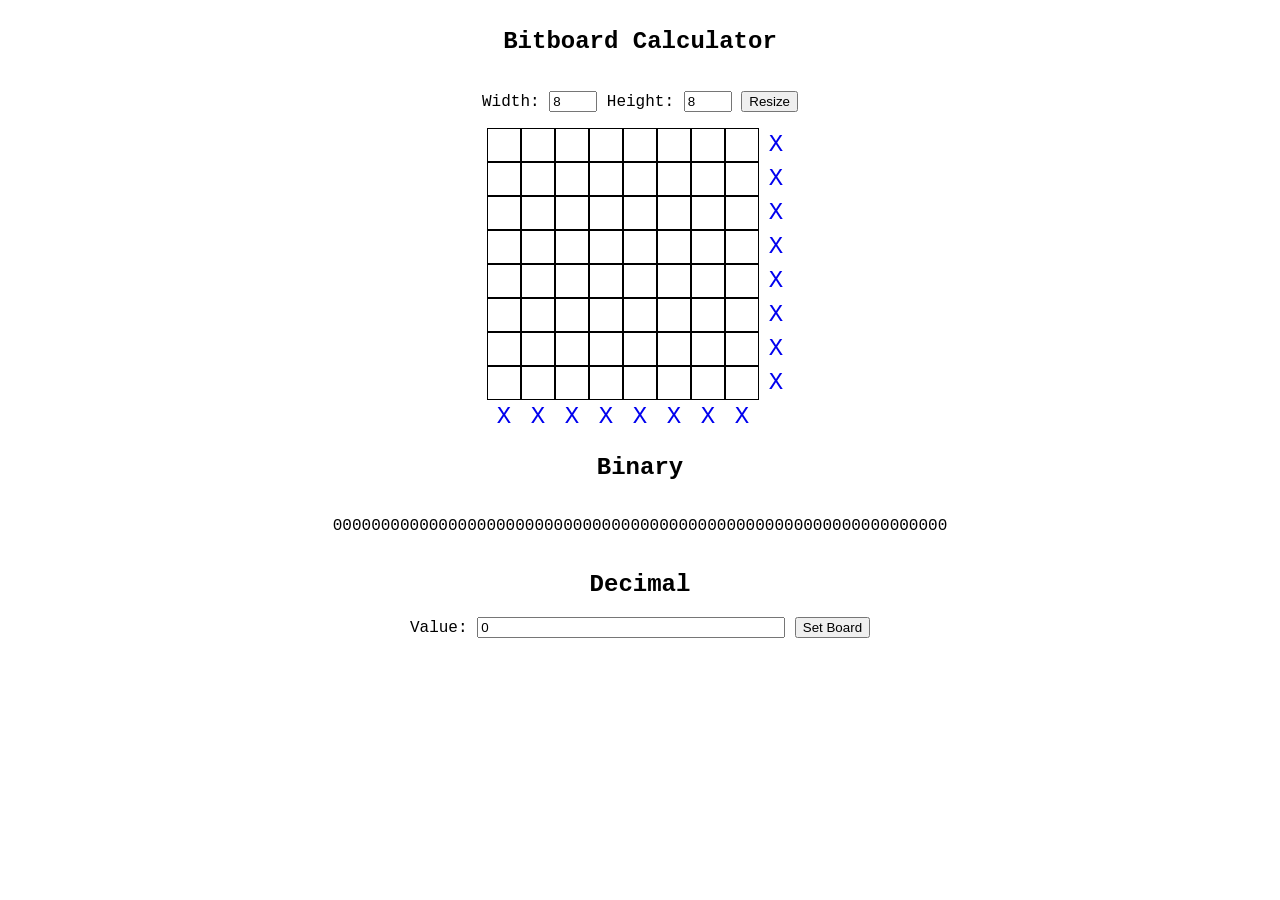
==== public/index.html @ dedb6b63 "add ability to set board from decimal input" ====
<!DOCTYPE html>
<html>
  <head>
    <meta charset="UTF-8" />
    <meta name="viewport" content="width=device-width" />
    <title>Bitboard Calculator</title>

    <style type="text/css" media="screen">
      body {
        font-family: "Courier New", Courier, monospace;
        display: flex;
        align-items: center;
        justify-content: center;
      }

      .main {
        width: 960px;
        display: flex;
        align-items: center;
        justify-content: center;
        flex-direction: column;
      }

      h1 {
        text-align: center;
      }

      .board_dimensions {
        padding: 1em 0;
      }

      .board {
        display: flex;
        flex-direction: column;
      }

      .row {
        display: flex;
      }

      .cell {
        width: 32px;
        height: 32px;
        border: solid 1px #000000;
      }

      .cell:hover {
        cursor: pointer;
      }

      .column_action, .row_action {
        width: 32px;
        height: 32px;
        border: solid 1px transparent;
        display: flex;
        justify-content: center;
        align-items: center;
      }

      .remove_column, .remove_row {
        font-size: 24px;
        text-decoration: none;
      }

      .remove_column:hover, .remove_row:hover {
        text-decoration: underline;
      }

      .cell[data-value="0"] {
        background-color: #ffffff;
      }

      .cell[data-value="0"]:hover {
        background-color: #d0d0d0;
      }

      .cell[data-value="1"] {
        background-color: #000000;
      }

      .cell[data-value="1"]:hover {
        background-color: #808080;
      }

      .decimal_value {
        width: 300px;
      }
    </style>

    <script charset="utf-8">
      const refreshOutput = function() {
        const cells = document.querySelectorAll('.cell');
        let values = Array.from(cells).map(function(cell) {
          return cell.dataset.value;
        });

        let numberOfCells = cells.length;

        let outputBinaryElement = document.getElementById('output_binary');
        let binaryString = values.join('');
        let paddedBinaryString = binaryString.padStart(numberOfCells,'0');
        outputBinaryElement.innerHTML = paddedBinaryString;

        let decimalOutput = BigInt(`0b${binaryString}`);
        let decimalValueElement = document.getElementById('decimal_value');
        decimalValueElement.value = decimalOutput;
      };

      const setupCellListeners = function() {
        let cells = document.querySelectorAll('.cell');
        cells.forEach(function(cell) {
          cell.addEventListener('click', function(event) {
            let value = cell.dataset.value;
            if (value === '0') {
              cell.dataset.value = '1';
            } else {
              cell.dataset.value = '0';
            }
            refreshOutput();
          });
        });
      };

      const setupActionListeners = function() {
        let removeRowButtons = document.querySelectorAll('.remove_row');
        removeRowButtons.forEach(function(removeRowButton) {
          removeRowButton.addEventListener('click', function(event) {
            let form = document.getElementById('board_dimensions');
            let boardDimensions = getBoardDimensions(form);
            let newBoardDimensions = {
              board_width: boardDimensions.board_width,
              board_height: boardDimensions.board_height - 1
            };
            updateBoardDimensions(newBoardDimensions);
            updateBoardDimensionsForm(newBoardDimensions);
            refreshOutput();
          });
        });

        let removeColumnButtons = document.querySelectorAll('.remove_column');
        removeColumnButtons.forEach(function(removeColumnButton) {
          removeColumnButton.addEventListener('click', function(event) {
            let form = document.getElementById('board_dimensions');
            let boardDimensions = getBoardDimensions(form);
            let newBoardDimensions = {
              board_width: boardDimensions.board_width - 1,
              board_height: boardDimensions.board_height
            };
            updateBoardDimensions(newBoardDimensions);
            updateBoardDimensionsForm(newBoardDimensions);
            refreshOutput();
          });
        });
      };

      const updateBoardDimensionsForm = function(boardDimensions) {
        let boardWidthInput = document.getElementById('board_width');
        boardWidthInput.value = boardDimensions.board_width;
        let boardHeightInput = document.getElementById('board_height');
        boardHeightInput.value = boardDimensions.board_height;
      };

      const updateBoardDimensions = function(boardDimensions) {
        let board = document.getElementById('board');
        board.replaceChildren();

        let rowTemplate = document.querySelector('#row');
        for (let y = 0; y < boardDimensions.board_height; y++) {
          let cloneRow = document.importNode(rowTemplate.content, true);
          let row = cloneRow.querySelector('.row');
          row.id = `row_${y}`;

          let cellTemplate = document.querySelector('#cell');
          for (let x = 0; x < boardDimensions.board_width; x++) {
            let cloneCell = document.importNode(cellTemplate.content, true);
            let cell = cloneCell.querySelector('.cell');
            cell.id = `cell_${y}_${x}`;
            row.appendChild(cloneCell);
          }

          let rowActionTemplate = document.querySelector('#row_action');
          let cloneRowAction = document.importNode(rowActionTemplate.content, true);
          let rowAction = cloneRowAction.querySelector('.row_action');
          rowAction.id = `row_action_${y}`;
          let removeRow = rowAction.querySelector('.remove_row');
          removeRow.id = `remove_row_${y}`;
          removeRow.dataset.value = y;

          row.appendChild(cloneRowAction);

          board.appendChild(cloneRow);
        }

        let actionRowTemplate = document.querySelector('#row');
        let cloneActionRow = document.importNode(actionRowTemplate.content, true);
        let actionRow = cloneActionRow.querySelector('.row');
        actionRow.id = `action_row`;

        let columnActionTemplate = document.querySelector('#column_action');
        for (let x = 0; x < boardDimensions.board_width; x++) {
          let cloneColumnAction = document.importNode(columnActionTemplate.content, true);
          let columnAction = cloneColumnAction.querySelector('.column_action');
          columnAction.id = `column_action_${x}`;
          let removeColumn = columnAction.querySelector('.remove_column');
          removeColumn.id = `remove_column_${x}`;
          removeColumn.dataset.value = x;
          actionRow.appendChild(cloneColumnAction);
        }

        board.appendChild(cloneActionRow);

        setupCellListeners();
        setupActionListeners();
      };

      const getBoardDimensions = function(form) {
        return Object.fromEntries(new FormData(form));
      };

      document.addEventListener('DOMContentLoaded', function(event) {
        // Dimensions Form
        let dimensionsForm = document.getElementById('board_dimensions');

        dimensionsForm.addEventListener('submit', function(event) {
          event.preventDefault();
          let boardDimensions = getBoardDimensions(dimensionsForm);
          updateBoardDimensions(boardDimensions);
          refreshOutput();
        });

        let boardWidthInput = document.getElementById('board_width');
        boardWidthInput.addEventListener('change', function(event) {
          let boardWidth = parseInt(event.target.value);
          if (!Number.isNaN(boardWidth) && boardWidth > 0) {
            let boardDimensions = getBoardDimensions(dimensionsForm);
            updateBoardDimensions(boardDimensions);
            refreshOutput();
          }
        });

        let boardHeightInput = document.getElementById('board_height');
        boardHeightInput.addEventListener('change', function(event) {
          let boardHeight = parseInt(event.target.value);
          if (!Number.isNaN(boardHeight) && boardHeight > 0) {
            let boardDimensions = getBoardDimensions(dimensionsForm);
            updateBoardDimensions(boardDimensions);
            refreshOutput();
          }
        });

        // Decimal Form
        let decimalForm = document.getElementById('decimal');

        decimalForm.addEventListener('submit', function(event) {
          event.preventDefault();
          let formData = Object.fromEntries(new FormData(decimalForm));
          let value = parseInt(formData.decimal_value);
          if (!Number.isNaN(value)) {
            let cells = document.querySelectorAll('.cell');
            let numberOfCells = cells.length;
            let binaryString = value.toString(2);
            let paddedBinaryString = binaryString.padStart(numberOfCells,'0');
            cells.forEach(function(cell, index) {
              let c = paddedBinaryString.charAt(index);
              cell.dataset.value = c;
            });

            let outputBinaryElement = document.getElementById('output_binary');
            outputBinaryElement.innerHTML = paddedBinaryString;
          }
        });

        // Cell Listeners
        setupCellListeners();
        // Action Button Listeners
        setupActionListeners();
      });
    </script>
  </head>
  <body>
    <article class="main">
      <h1>Bitboard Calculator</h1>
      <form id="board_dimensions" class="board_dimensions">
        <label for="board_width">Width:</label>
        <input type="number" value="8" min="1" max="20" name="board_width" id="board_width" class="board_dimension" />
        <label for="board_height">Height:</label>
        <input type="number" value="8" min="1" max="20" name="board_height" id="board_height" class="board_dimension" />
        <input type="submit" value="Resize" name="board_dimension_submit" id="board_dimension_submit" class="board_dimension_submit" />
      </form>

      <template id="cell">
        <div class="cell" data-value="0"></div>
      </template>

      <template id="row_action">
        <div class="row_action">
          <a href="#" class="remove_row">X</a>
        </div>
      </template>

      <template id="row">
        <div class="row">
        </div>
      </template>

      <template id="column_action">
        <div class="column_action">
          <a href="#" class="remove_column">X</a>
        </div>
      </template>

      <div id="board" class="board">
        <div id="row_0" class="row">
          <div id="cell_0_0" class="cell" data-value="0"></div>
          <div id="cell_0_1" class="cell" data-value="0"></div>
          <div id="cell_0_2" class="cell" data-value="0"></div>
          <div id="cell_0_3" class="cell" data-value="0"></div>
          <div id="cell_0_4" class="cell" data-value="0"></div>
          <div id="cell_0_5" class="cell" data-value="0"></div>
          <div id="cell_0_6" class="cell" data-value="0"></div>
          <div id="cell_0_7" class="cell" data-value="0"></div>
          <div id="row_action_0" class="row_action">
            <a href="#" id="remove_row_0" class="remove_row" data-value="0">X</a>
          </div>
        </div>
        <div id="row_1" class="row">
          <div id="cell_1_0" class="cell" data-value="0"></div>
          <div id="cell_1_1" class="cell" data-value="0"></div>
          <div id="cell_1_2" class="cell" data-value="0"></div>
          <div id="cell_1_3" class="cell" data-value="0"></div>
          <div id="cell_1_4" class="cell" data-value="0"></div>
          <div id="cell_1_5" class="cell" data-value="0"></div>
          <div id="cell_1_6" class="cell" data-value="0"></div>
          <div id="cell_1_7" class="cell" data-value="0"></div>
          <div id="row_action_1_x" class="row_action">
            <a href="#" id="remove_row_1" class="remove_row" data-value="1">X</a>
          </div>
        </div>
        <div id="row_2" class="row">
          <div id="cell_2_0" class="cell" data-value="0"></div>
          <div id="cell_2_1" class="cell" data-value="0"></div>
          <div id="cell_2_2" class="cell" data-value="0"></div>
          <div id="cell_2_3" class="cell" data-value="0"></div>
          <div id="cell_2_4" class="cell" data-value="0"></div>
          <div id="cell_2_5" class="cell" data-value="0"></div>
          <div id="cell_2_6" class="cell" data-value="0"></div>
          <div id="cell_2_7" class="cell" data-value="0"></div>
          <div id="row_action_2_x" class="row_action">
            <a href="#" id="remove_row_2" class="remove_row" data-value="2">X</a>
          </div>
        </div>
        <div id="row_3" class="row">
          <div id="cell_3_0" class="cell" data-value="0"></div>
          <div id="cell_3_1" class="cell" data-value="0"></div>
          <div id="cell_3_2" class="cell" data-value="0"></div>
          <div id="cell_3_3" class="cell" data-value="0"></div>
          <div id="cell_3_4" class="cell" data-value="0"></div>
          <div id="cell_3_5" class="cell" data-value="0"></div>
          <div id="cell_3_6" class="cell" data-value="0"></div>
          <div id="cell_3_7" class="cell" data-value="0"></div>
          <div id="row_action_3_x" class="row_action">
            <a href="#" id="remove_row_3" class="remove_row" data-value="3">X</a>
          </div>
        </div>
        <div id="row_4" class="row">
          <div id="cell_4_0" class="cell" data-value="0"></div>
          <div id="cell_4_1" class="cell" data-value="0"></div>
          <div id="cell_4_2" class="cell" data-value="0"></div>
          <div id="cell_4_3" class="cell" data-value="0"></div>
          <div id="cell_4_4" class="cell" data-value="0"></div>
          <div id="cell_4_5" class="cell" data-value="0"></div>
          <div id="cell_4_6" class="cell" data-value="0"></div>
          <div id="cell_4_7" class="cell" data-value="0"></div>
          <div id="row_action_4_x" class="row_action">
            <a href="#" id="remove_row_4" class="remove_row" data-value="4">X</a>
          </div>
        </div>
        <div id="row_5" class="row">
          <div id="cell_5_0" class="cell" data-value="0"></div>
          <div id="cell_5_1" class="cell" data-value="0"></div>
          <div id="cell_5_2" class="cell" data-value="0"></div>
          <div id="cell_5_3" class="cell" data-value="0"></div>
          <div id="cell_5_4" class="cell" data-value="0"></div>
          <div id="cell_5_5" class="cell" data-value="0"></div>
          <div id="cell_5_6" class="cell" data-value="0"></div>
          <div id="cell_5_7" class="cell" data-value="0"></div>
          <div id="row_action_5_x" class="row_action">
            <a href="#" id="remove_row_5" class="remove_row" data-value="5">X</a>
          </div>
        </div>
        <div id="row_6" class="row">
          <div id="cell_6_0" class="cell" data-value="0"></div>
          <div id="cell_6_1" class="cell" data-value="0"></div>
          <div id="cell_6_2" class="cell" data-value="0"></div>
          <div id="cell_6_3" class="cell" data-value="0"></div>
          <div id="cell_6_4" class="cell" data-value="0"></div>
          <div id="cell_6_5" class="cell" data-value="0"></div>
          <div id="cell_6_6" class="cell" data-value="0"></div>
          <div id="cell_6_7" class="cell" data-value="0"></div>
          <div id="row_action_6_x" class="row_action">
            <a href="#" id="remove_row_6" class="remove_row" data-value="6">X</a>
          </div>
        </div>
        <div id="row_7" class="row">
          <div id="cell_7_0" class="cell" data-value="0"></div>
          <div id="cell_7_1" class="cell" data-value="0"></div>
          <div id="cell_7_2" class="cell" data-value="0"></div>
          <div id="cell_7_3" class="cell" data-value="0"></div>
          <div id="cell_7_4" class="cell" data-value="0"></div>
          <div id="cell_7_5" class="cell" data-value="0"></div>
          <div id="cell_7_6" class="cell" data-value="0"></div>
          <div id="cell_7_7" class="cell" data-value="0"></div>
          <div id="row_action_7_x" class="row_action">
            <a href="#" id="remove_row_7" class="remove_row" data-value="7">X</a>
          </div>
        </div>
        <div id="action_row" class="row">
          <div id="column_action_0" class="column_action">
            <a href="#" id="remove_column_0" class="remove_column" data-value="0">X</a>
          </div>
          <div id="column_action_1" class="column_action">
            <a href="#" id="remove_column_1" class="remove_column" data-value="1">X</a>
          </div>
          <div id="column_action_2" class="column_action">
            <a href="#" id="remove_column_2" class="remove_column" data-value="2">X</a>
          </div>
          <div id="column_action_3" class="column_action">
            <a href="#" id="remove_column_3" class="remove_column" data-value="3">X</a>
          </div>
          <div id="column_action_4" class="column_action">
            <a href="#" id="remove_column_4" class="remove_column" data-value="4">X</a>
          </div>
          <div id="column_action_5" class="column_action">
            <a href="#" id="remove_column_5" class="remove_column" data-value="5">X</a>
          </div>
          <div id="column_action_6" class="column_action">
            <a href="#" id="remove_column_6" class="remove_column" data-value="6">X</a>
          </div>
          <div id="column_action_7" class="column_action">
            <a href="#" id="remove_column_7" class="remove_column" data-value="7">X</a>
          </div>
        </div>
      </div>

      <h2>Binary</h2>
      <p id="output_binary" class="output">0000000000000000000000000000000000000000000000000000000000000000</p>
      <h2>Decimal</h2>
      <form id="decimal" class="decimal">
        <label for="decimal_value">Value:</label>
        <input type="number" value="0" min="0" name="decimal_value" id="decimal_value" class="decimal_value" />
        <input type="submit" value="Set Board" name="decimal_submit" id="decimal_submit" class="decimal_submit" />
    </article>
  </body>
</html>
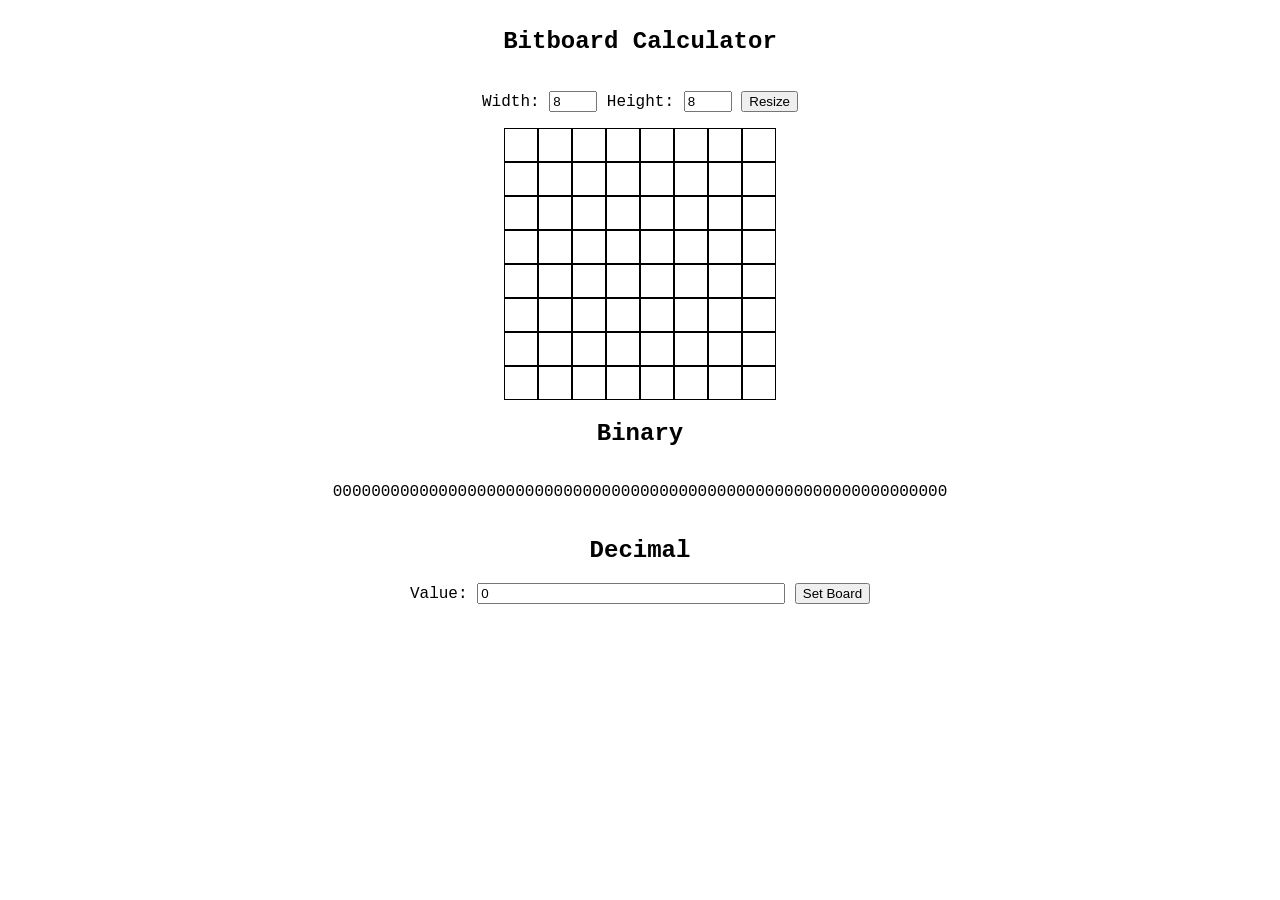
==== commit 4871f0d4: "remove remove action buttons" ====
--- a/public/index.html
+++ b/public/index.html
@@ -4,278 +4,8 @@
     <meta charset="UTF-8" />
     <meta name="viewport" content="width=device-width" />
     <title>Bitboard Calculator</title>
-
-    <style type="text/css" media="screen">
-      body {
-        font-family: "Courier New", Courier, monospace;
-        display: flex;
-        align-items: center;
-        justify-content: center;
-      }
-
-      .main {
-        width: 960px;
-        display: flex;
-        align-items: center;
-        justify-content: center;
-        flex-direction: column;
-      }
-
-      h1 {
-        text-align: center;
-      }
-
-      .board_dimensions {
-        padding: 1em 0;
-      }
-
-      .board {
-        display: flex;
-        flex-direction: column;
-      }
-
-      .row {
-        display: flex;
-      }
-
-      .cell {
-        width: 32px;
-        height: 32px;
-        border: solid 1px #000000;
-      }
-
-      .cell:hover {
-        cursor: pointer;
-      }
-
-      .column_action, .row_action {
-        width: 32px;
-        height: 32px;
-        border: solid 1px transparent;
-        display: flex;
-        justify-content: center;
-        align-items: center;
-      }
-
-      .remove_column, .remove_row {
-        font-size: 24px;
-        text-decoration: none;
-      }
-
-      .remove_column:hover, .remove_row:hover {
-        text-decoration: underline;
-      }
-
-      .cell[data-value="0"] {
-        background-color: #ffffff;
-      }
-
-      .cell[data-value="0"]:hover {
-        background-color: #d0d0d0;
-      }
-
-      .cell[data-value="1"] {
-        background-color: #000000;
-      }
-
-      .cell[data-value="1"]:hover {
-        background-color: #808080;
-      }
-
-      .decimal_value {
-        width: 300px;
-      }
-    </style>
-
-    <script charset="utf-8">
-      const refreshOutput = function() {
-        const cells = document.querySelectorAll('.cell');
-        let values = Array.from(cells).map(function(cell) {
-          return cell.dataset.value;
-        });
-
-        let numberOfCells = cells.length;
-
-        let outputBinaryElement = document.getElementById('output_binary');
-        let binaryString = values.join('');
-        let paddedBinaryString = binaryString.padStart(numberOfCells,'0');
-        outputBinaryElement.innerHTML = paddedBinaryString;
-
-        let decimalOutput = BigInt(`0b${binaryString}`);
-        let decimalValueElement = document.getElementById('decimal_value');
-        decimalValueElement.value = decimalOutput;
-      };
-
-      const setupCellListeners = function() {
-        let cells = document.querySelectorAll('.cell');
-        cells.forEach(function(cell) {
-          cell.addEventListener('click', function(event) {
-            let value = cell.dataset.value;
-            if (value === '0') {
-              cell.dataset.value = '1';
-            } else {
-              cell.dataset.value = '0';
-            }
-            refreshOutput();
-          });
-        });
-      };
-
-      const setupActionListeners = function() {
-        let removeRowButtons = document.querySelectorAll('.remove_row');
-        removeRowButtons.forEach(function(removeRowButton) {
-          removeRowButton.addEventListener('click', function(event) {
-            let form = document.getElementById('board_dimensions');
-            let boardDimensions = getBoardDimensions(form);
-            let newBoardDimensions = {
-              board_width: boardDimensions.board_width,
-              board_height: boardDimensions.board_height - 1
-            };
-            updateBoardDimensions(newBoardDimensions);
-            updateBoardDimensionsForm(newBoardDimensions);
-            refreshOutput();
-          });
-        });
-
-        let removeColumnButtons = document.querySelectorAll('.remove_column');
-        removeColumnButtons.forEach(function(removeColumnButton) {
-          removeColumnButton.addEventListener('click', function(event) {
-            let form = document.getElementById('board_dimensions');
-            let boardDimensions = getBoardDimensions(form);
-            let newBoardDimensions = {
-              board_width: boardDimensions.board_width - 1,
-              board_height: boardDimensions.board_height
-            };
-            updateBoardDimensions(newBoardDimensions);
-            updateBoardDimensionsForm(newBoardDimensions);
-            refreshOutput();
-          });
-        });
-      };
-
-      const updateBoardDimensionsForm = function(boardDimensions) {
-        let boardWidthInput = document.getElementById('board_width');
-        boardWidthInput.value = boardDimensions.board_width;
-        let boardHeightInput = document.getElementById('board_height');
-        boardHeightInput.value = boardDimensions.board_height;
-      };
-
-      const updateBoardDimensions = function(boardDimensions) {
-        let board = document.getElementById('board');
-        board.replaceChildren();
-
-        let rowTemplate = document.querySelector('#row');
-        for (let y = 0; y < boardDimensions.board_height; y++) {
-          let cloneRow = document.importNode(rowTemplate.content, true);
-          let row = cloneRow.querySelector('.row');
-          row.id = `row_${y}`;
-
-          let cellTemplate = document.querySelector('#cell');
-          for (let x = 0; x < boardDimensions.board_width; x++) {
-            let cloneCell = document.importNode(cellTemplate.content, true);
-            let cell = cloneCell.querySelector('.cell');
-            cell.id = `cell_${y}_${x}`;
-            row.appendChild(cloneCell);
-          }
-
-          let rowActionTemplate = document.querySelector('#row_action');
-          let cloneRowAction = document.importNode(rowActionTemplate.content, true);
-          let rowAction = cloneRowAction.querySelector('.row_action');
-          rowAction.id = `row_action_${y}`;
-          let removeRow = rowAction.querySelector('.remove_row');
-          removeRow.id = `remove_row_${y}`;
-          removeRow.dataset.value = y;
-
-          row.appendChild(cloneRowAction);
-
-          board.appendChild(cloneRow);
-        }
-
-        let actionRowTemplate = document.querySelector('#row');
-        let cloneActionRow = document.importNode(actionRowTemplate.content, true);
-        let actionRow = cloneActionRow.querySelector('.row');
-        actionRow.id = `action_row`;
-
-        let columnActionTemplate = document.querySelector('#column_action');
-        for (let x = 0; x < boardDimensions.board_width; x++) {
-          let cloneColumnAction = document.importNode(columnActionTemplate.content, true);
-          let columnAction = cloneColumnAction.querySelector('.column_action');
-          columnAction.id = `column_action_${x}`;
-          let removeColumn = columnAction.querySelector('.remove_column');
-          removeColumn.id = `remove_column_${x}`;
-          removeColumn.dataset.value = x;
-          actionRow.appendChild(cloneColumnAction);
-        }
-
-        board.appendChild(cloneActionRow);
-
-        setupCellListeners();
-        setupActionListeners();
-      };
-
-      const getBoardDimensions = function(form) {
-        return Object.fromEntries(new FormData(form));
-      };
-
-      document.addEventListener('DOMContentLoaded', function(event) {
-        // Dimensions Form
-        let dimensionsForm = document.getElementById('board_dimensions');
-
-        dimensionsForm.addEventListener('submit', function(event) {
-          event.preventDefault();
-          let boardDimensions = getBoardDimensions(dimensionsForm);
-          updateBoardDimensions(boardDimensions);
-          refreshOutput();
-        });
-
-        let boardWidthInput = document.getElementById('board_width');
-        boardWidthInput.addEventListener('change', function(event) {
-          let boardWidth = parseInt(event.target.value);
-          if (!Number.isNaN(boardWidth) && boardWidth > 0) {
-            let boardDimensions = getBoardDimensions(dimensionsForm);
-            updateBoardDimensions(boardDimensions);
-            refreshOutput();
-          }
-        });
-
-        let boardHeightInput = document.getElementById('board_height');
-        boardHeightInput.addEventListener('change', function(event) {
-          let boardHeight = parseInt(event.target.value);
-          if (!Number.isNaN(boardHeight) && boardHeight > 0) {
-            let boardDimensions = getBoardDimensions(dimensionsForm);
-            updateBoardDimensions(boardDimensions);
-            refreshOutput();
-          }
-        });
-
-        // Decimal Form
-        let decimalForm = document.getElementById('decimal');
-
-        decimalForm.addEventListener('submit', function(event) {
-          event.preventDefault();
-          let formData = Object.fromEntries(new FormData(decimalForm));
-          let value = parseInt(formData.decimal_value);
-          if (!Number.isNaN(value)) {
-            let cells = document.querySelectorAll('.cell');
-            let numberOfCells = cells.length;
-            let binaryString = value.toString(2);
-            let paddedBinaryString = binaryString.padStart(numberOfCells,'0');
-            cells.forEach(function(cell, index) {
-              let c = paddedBinaryString.charAt(index);
-              cell.dataset.value = c;
-            });
-
-            let outputBinaryElement = document.getElementById('output_binary');
-            outputBinaryElement.innerHTML = paddedBinaryString;
-          }
-        });
-
-        // Cell Listeners
-        setupCellListeners();
-        // Action Button Listeners
-        setupActionListeners();
-      });
-    </script>
+    <link rel="stylesheet" href="./stylesheets/application.css" type="text/css" media="screen" title="application stylesheet" charset="utf-8">
+    <script src="./javascripts/application.js" charset="utf-8"></script>
   </head>
   <body>
     <article class="main">
@@ -292,20 +22,8 @@
         <div class="cell" data-value="0"></div>
       </template>
 
-      <template id="row_action">
-        <div class="row_action">
-          <a href="#" class="remove_row">X</a>
-        </div>
-      </template>
-
       <template id="row">
         <div class="row">
-        </div>
-      </template>
-
-      <template id="column_action">
-        <div class="column_action">
-          <a href="#" class="remove_column">X</a>
         </div>
       </template>
 
@@ -319,9 +37,6 @@
           <div id="cell_0_5" class="cell" data-value="0"></div>
           <div id="cell_0_6" class="cell" data-value="0"></div>
           <div id="cell_0_7" class="cell" data-value="0"></div>
-          <div id="row_action_0" class="row_action">
-            <a href="#" id="remove_row_0" class="remove_row" data-value="0">X</a>
-          </div>
         </div>
         <div id="row_1" class="row">
           <div id="cell_1_0" class="cell" data-value="0"></div>
@@ -332,9 +47,6 @@
           <div id="cell_1_5" class="cell" data-value="0"></div>
           <div id="cell_1_6" class="cell" data-value="0"></div>
           <div id="cell_1_7" class="cell" data-value="0"></div>
-          <div id="row_action_1_x" class="row_action">
-            <a href="#" id="remove_row_1" class="remove_row" data-value="1">X</a>
-          </div>
         </div>
         <div id="row_2" class="row">
           <div id="cell_2_0" class="cell" data-value="0"></div>
@@ -345,9 +57,6 @@
           <div id="cell_2_5" class="cell" data-value="0"></div>
           <div id="cell_2_6" class="cell" data-value="0"></div>
           <div id="cell_2_7" class="cell" data-value="0"></div>
-          <div id="row_action_2_x" class="row_action">
-            <a href="#" id="remove_row_2" class="remove_row" data-value="2">X</a>
-          </div>
         </div>
         <div id="row_3" class="row">
           <div id="cell_3_0" class="cell" data-value="0"></div>
@@ -358,9 +67,6 @@
           <div id="cell_3_5" class="cell" data-value="0"></div>
           <div id="cell_3_6" class="cell" data-value="0"></div>
           <div id="cell_3_7" class="cell" data-value="0"></div>
-          <div id="row_action_3_x" class="row_action">
-            <a href="#" id="remove_row_3" class="remove_row" data-value="3">X</a>
-          </div>
         </div>
         <div id="row_4" class="row">
           <div id="cell_4_0" class="cell" data-value="0"></div>
@@ -371,9 +77,6 @@
           <div id="cell_4_5" class="cell" data-value="0"></div>
           <div id="cell_4_6" class="cell" data-value="0"></div>
           <div id="cell_4_7" class="cell" data-value="0"></div>
-          <div id="row_action_4_x" class="row_action">
-            <a href="#" id="remove_row_4" class="remove_row" data-value="4">X</a>
-          </div>
         </div>
         <div id="row_5" class="row">
           <div id="cell_5_0" class="cell" data-value="0"></div>
@@ -384,9 +87,6 @@
           <div id="cell_5_5" class="cell" data-value="0"></div>
           <div id="cell_5_6" class="cell" data-value="0"></div>
           <div id="cell_5_7" class="cell" data-value="0"></div>
-          <div id="row_action_5_x" class="row_action">
-            <a href="#" id="remove_row_5" class="remove_row" data-value="5">X</a>
-          </div>
         </div>
         <div id="row_6" class="row">
           <div id="cell_6_0" class="cell" data-value="0"></div>
@@ -397,9 +97,6 @@
           <div id="cell_6_5" class="cell" data-value="0"></div>
           <div id="cell_6_6" class="cell" data-value="0"></div>
           <div id="cell_6_7" class="cell" data-value="0"></div>
-          <div id="row_action_6_x" class="row_action">
-            <a href="#" id="remove_row_6" class="remove_row" data-value="6">X</a>
-          </div>
         </div>
         <div id="row_7" class="row">
           <div id="cell_7_0" class="cell" data-value="0"></div>
@@ -410,35 +107,6 @@
           <div id="cell_7_5" class="cell" data-value="0"></div>
           <div id="cell_7_6" class="cell" data-value="0"></div>
           <div id="cell_7_7" class="cell" data-value="0"></div>
-          <div id="row_action_7_x" class="row_action">
-            <a href="#" id="remove_row_7" class="remove_row" data-value="7">X</a>
-          </div>
-        </div>
-        <div id="action_row" class="row">
-          <div id="column_action_0" class="column_action">
-            <a href="#" id="remove_column_0" class="remove_column" data-value="0">X</a>
-          </div>
-          <div id="column_action_1" class="column_action">
-            <a href="#" id="remove_column_1" class="remove_column" data-value="1">X</a>
-          </div>
-          <div id="column_action_2" class="column_action">
-            <a href="#" id="remove_column_2" class="remove_column" data-value="2">X</a>
-          </div>
-          <div id="column_action_3" class="column_action">
-            <a href="#" id="remove_column_3" class="remove_column" data-value="3">X</a>
-          </div>
-          <div id="column_action_4" class="column_action">
-            <a href="#" id="remove_column_4" class="remove_column" data-value="4">X</a>
-          </div>
-          <div id="column_action_5" class="column_action">
-            <a href="#" id="remove_column_5" class="remove_column" data-value="5">X</a>
-          </div>
-          <div id="column_action_6" class="column_action">
-            <a href="#" id="remove_column_6" class="remove_column" data-value="6">X</a>
-          </div>
-          <div id="column_action_7" class="column_action">
-            <a href="#" id="remove_column_7" class="remove_column" data-value="7">X</a>
-          </div>
         </div>
       </div>
 
--- a/public/stylesheets/application.css
+++ b/public/stylesheets/application.css
@@ -0,0 +1,61 @@
+body {
+  font-family: "Courier New", Courier, monospace;
+  display: flex;
+  align-items: center;
+  justify-content: center;
+}
+
+.main {
+  width: 960px;
+  display: flex;
+  align-items: center;
+  justify-content: center;
+  flex-direction: column;
+}
+
+h1 {
+  text-align: center;
+}
+
+.board_dimensions {
+  padding: 1em 0;
+}
+
+.board {
+  display: flex;
+  flex-direction: column;
+}
+
+.row {
+  display: flex;
+}
+
+.cell {
+  width: 32px;
+  height: 32px;
+  border: solid 1px #000000;
+}
+
+.cell:hover {
+  cursor: pointer;
+}
+
+.cell[data-value="0"] {
+  background-color: #ffffff;
+}
+
+.cell[data-value="0"]:hover {
+  background-color: #d0d0d0;
+}
+
+.cell[data-value="1"] {
+  background-color: #000000;
+}
+
+.cell[data-value="1"]:hover {
+  background-color: #808080;
+}
+
+.decimal_value {
+  width: 300px;
+}
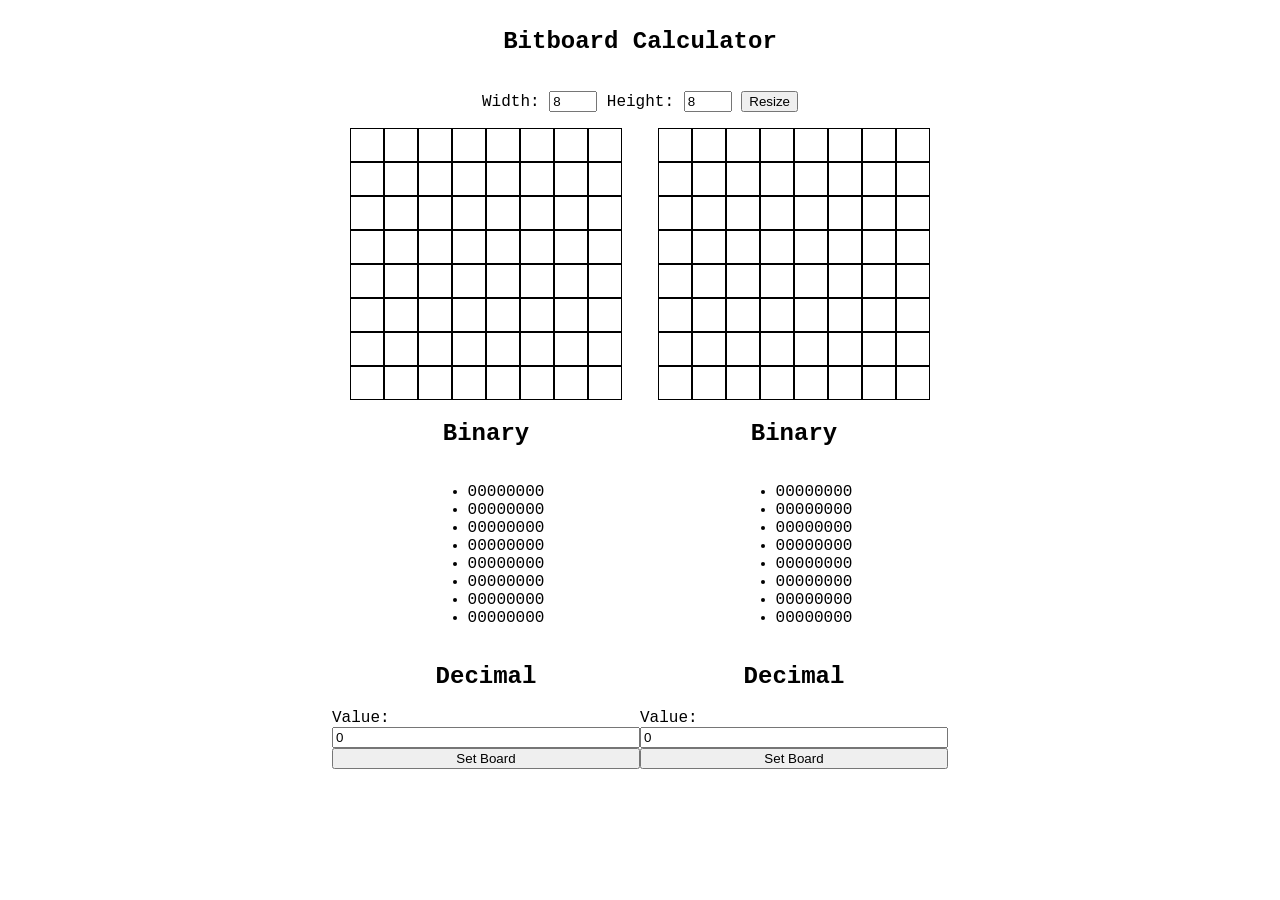
==== commit 1f3a90c9: "add second bitboard" ====
--- a/public/index.html
+++ b/public/index.html
@@ -27,96 +27,214 @@
         </div>
       </template>
 
-      <div id="board" class="board">
-        <div id="row_0" class="row">
-          <div id="cell_0_0" class="cell" data-value="0"></div>
-          <div id="cell_0_1" class="cell" data-value="0"></div>
-          <div id="cell_0_2" class="cell" data-value="0"></div>
-          <div id="cell_0_3" class="cell" data-value="0"></div>
-          <div id="cell_0_4" class="cell" data-value="0"></div>
-          <div id="cell_0_5" class="cell" data-value="0"></div>
-          <div id="cell_0_6" class="cell" data-value="0"></div>
-          <div id="cell_0_7" class="cell" data-value="0"></div>
+      <div id="bitboards" class="bitboards">
+        <div id="bitboard_a" class="bitboard">
+          <div class="board">
+            <div class="row">
+              <div class="cell" data-value="0"></div>
+              <div class="cell" data-value="0"></div>
+              <div class="cell" data-value="0"></div>
+              <div class="cell" data-value="0"></div>
+              <div class="cell" data-value="0"></div>
+              <div class="cell" data-value="0"></div>
+              <div class="cell" data-value="0"></div>
+              <div class="cell" data-value="0"></div>
+            </div>
+            <div class="row">
+              <div class="cell" data-value="0"></div>
+              <div class="cell" data-value="0"></div>
+              <div class="cell" data-value="0"></div>
+              <div class="cell" data-value="0"></div>
+              <div class="cell" data-value="0"></div>
+              <div class="cell" data-value="0"></div>
+              <div class="cell" data-value="0"></div>
+              <div class="cell" data-value="0"></div>
+            </div>
+            <div class="row">
+              <div class="cell" data-value="0"></div>
+              <div class="cell" data-value="0"></div>
+              <div class="cell" data-value="0"></div>
+              <div class="cell" data-value="0"></div>
+              <div class="cell" data-value="0"></div>
+              <div class="cell" data-value="0"></div>
+              <div class="cell" data-value="0"></div>
+              <div class="cell" data-value="0"></div>
+            </div>
+            <div class="row">
+              <div class="cell" data-value="0"></div>
+              <div class="cell" data-value="0"></div>
+              <div class="cell" data-value="0"></div>
+              <div class="cell" data-value="0"></div>
+              <div class="cell" data-value="0"></div>
+              <div class="cell" data-value="0"></div>
+              <div class="cell" data-value="0"></div>
+              <div class="cell" data-value="0"></div>
+            </div>
+            <div class="row">
+              <div class="cell" data-value="0"></div>
+              <div class="cell" data-value="0"></div>
+              <div class="cell" data-value="0"></div>
+              <div class="cell" data-value="0"></div>
+              <div class="cell" data-value="0"></div>
+              <div class="cell" data-value="0"></div>
+              <div class="cell" data-value="0"></div>
+              <div class="cell" data-value="0"></div>
+            </div>
+            <div class="row">
+              <div class="cell" data-value="0"></div>
+              <div class="cell" data-value="0"></div>
+              <div class="cell" data-value="0"></div>
+              <div class="cell" data-value="0"></div>
+              <div class="cell" data-value="0"></div>
+              <div class="cell" data-value="0"></div>
+              <div class="cell" data-value="0"></div>
+              <div class="cell" data-value="0"></div>
+            </div>
+            <div class="row">
+              <div class="cell" data-value="0"></div>
+              <div class="cell" data-value="0"></div>
+              <div class="cell" data-value="0"></div>
+              <div class="cell" data-value="0"></div>
+              <div class="cell" data-value="0"></div>
+              <div class="cell" data-value="0"></div>
+              <div class="cell" data-value="0"></div>
+              <div class="cell" data-value="0"></div>
+            </div>
+            <div class="row">
+              <div class="cell" data-value="0"></div>
+              <div class="cell" data-value="0"></div>
+              <div class="cell" data-value="0"></div>
+              <div class="cell" data-value="0"></div>
+              <div class="cell" data-value="0"></div>
+              <div class="cell" data-value="0"></div>
+              <div class="cell" data-value="0"></div>
+              <div class="cell" data-value="0"></div>
+            </div>
+          </div>
+          <div class="bit">
+            <h2>Binary</h2>
+            <ul class="output_binary">
+              <li>00000000</li>
+              <li>00000000</li>
+              <li>00000000</li>
+              <li>00000000</li>
+              <li>00000000</li>
+              <li>00000000</li>
+              <li>00000000</li>
+              <li>00000000</li>
+            </ul>
+            <h2>Decimal</h2>
+            <form class="decimal">
+              <label for="decimal_value">Value:</label>
+              <input type="number" value="0" min="0" name="decimal_value" class="decimal_value" />
+              <input type="submit" value="Set Board" name="decimal_submit" class="decimal_submit" />
+            </form>
+          </div>
         </div>
-        <div id="row_1" class="row">
-          <div id="cell_1_0" class="cell" data-value="0"></div>
-          <div id="cell_1_1" class="cell" data-value="0"></div>
-          <div id="cell_1_2" class="cell" data-value="0"></div>
-          <div id="cell_1_3" class="cell" data-value="0"></div>
-          <div id="cell_1_4" class="cell" data-value="0"></div>
-          <div id="cell_1_5" class="cell" data-value="0"></div>
-          <div id="cell_1_6" class="cell" data-value="0"></div>
-          <div id="cell_1_7" class="cell" data-value="0"></div>
-        </div>
-        <div id="row_2" class="row">
-          <div id="cell_2_0" class="cell" data-value="0"></div>
-          <div id="cell_2_1" class="cell" data-value="0"></div>
-          <div id="cell_2_2" class="cell" data-value="0"></div>
-          <div id="cell_2_3" class="cell" data-value="0"></div>
-          <div id="cell_2_4" class="cell" data-value="0"></div>
-          <div id="cell_2_5" class="cell" data-value="0"></div>
-          <div id="cell_2_6" class="cell" data-value="0"></div>
-          <div id="cell_2_7" class="cell" data-value="0"></div>
-        </div>
-        <div id="row_3" class="row">
-          <div id="cell_3_0" class="cell" data-value="0"></div>
-          <div id="cell_3_1" class="cell" data-value="0"></div>
-          <div id="cell_3_2" class="cell" data-value="0"></div>
-          <div id="cell_3_3" class="cell" data-value="0"></div>
-          <div id="cell_3_4" class="cell" data-value="0"></div>
-          <div id="cell_3_5" class="cell" data-value="0"></div>
-          <div id="cell_3_6" class="cell" data-value="0"></div>
-          <div id="cell_3_7" class="cell" data-value="0"></div>
-        </div>
-        <div id="row_4" class="row">
-          <div id="cell_4_0" class="cell" data-value="0"></div>
-          <div id="cell_4_1" class="cell" data-value="0"></div>
-          <div id="cell_4_2" class="cell" data-value="0"></div>
-          <div id="cell_4_3" class="cell" data-value="0"></div>
-          <div id="cell_4_4" class="cell" data-value="0"></div>
-          <div id="cell_4_5" class="cell" data-value="0"></div>
-          <div id="cell_4_6" class="cell" data-value="0"></div>
-          <div id="cell_4_7" class="cell" data-value="0"></div>
-        </div>
-        <div id="row_5" class="row">
-          <div id="cell_5_0" class="cell" data-value="0"></div>
-          <div id="cell_5_1" class="cell" data-value="0"></div>
-          <div id="cell_5_2" class="cell" data-value="0"></div>
-          <div id="cell_5_3" class="cell" data-value="0"></div>
-          <div id="cell_5_4" class="cell" data-value="0"></div>
-          <div id="cell_5_5" class="cell" data-value="0"></div>
-          <div id="cell_5_6" class="cell" data-value="0"></div>
-          <div id="cell_5_7" class="cell" data-value="0"></div>
-        </div>
-        <div id="row_6" class="row">
-          <div id="cell_6_0" class="cell" data-value="0"></div>
-          <div id="cell_6_1" class="cell" data-value="0"></div>
-          <div id="cell_6_2" class="cell" data-value="0"></div>
-          <div id="cell_6_3" class="cell" data-value="0"></div>
-          <div id="cell_6_4" class="cell" data-value="0"></div>
-          <div id="cell_6_5" class="cell" data-value="0"></div>
-          <div id="cell_6_6" class="cell" data-value="0"></div>
-          <div id="cell_6_7" class="cell" data-value="0"></div>
-        </div>
-        <div id="row_7" class="row">
-          <div id="cell_7_0" class="cell" data-value="0"></div>
-          <div id="cell_7_1" class="cell" data-value="0"></div>
-          <div id="cell_7_2" class="cell" data-value="0"></div>
-          <div id="cell_7_3" class="cell" data-value="0"></div>
-          <div id="cell_7_4" class="cell" data-value="0"></div>
-          <div id="cell_7_5" class="cell" data-value="0"></div>
-          <div id="cell_7_6" class="cell" data-value="0"></div>
-          <div id="cell_7_7" class="cell" data-value="0"></div>
+        <div id="bitboard_b" class="bitboard">
+          <div class="board">
+            <div class="row">
+              <div class="cell" data-value="0"></div>
+              <div class="cell" data-value="0"></div>
+              <div class="cell" data-value="0"></div>
+              <div class="cell" data-value="0"></div>
+              <div class="cell" data-value="0"></div>
+              <div class="cell" data-value="0"></div>
+              <div class="cell" data-value="0"></div>
+              <div class="cell" data-value="0"></div>
+            </div>
+            <div class="row">
+              <div class="cell" data-value="0"></div>
+              <div class="cell" data-value="0"></div>
+              <div class="cell" data-value="0"></div>
+              <div class="cell" data-value="0"></div>
+              <div class="cell" data-value="0"></div>
+              <div class="cell" data-value="0"></div>
+              <div class="cell" data-value="0"></div>
+              <div class="cell" data-value="0"></div>
+            </div>
+            <div class="row">
+              <div class="cell" data-value="0"></div>
+              <div class="cell" data-value="0"></div>
+              <div class="cell" data-value="0"></div>
+              <div class="cell" data-value="0"></div>
+              <div class="cell" data-value="0"></div>
+              <div class="cell" data-value="0"></div>
+              <div class="cell" data-value="0"></div>
+              <div class="cell" data-value="0"></div>
+            </div>
+            <div class="row">
+              <div class="cell" data-value="0"></div>
+              <div class="cell" data-value="0"></div>
+              <div class="cell" data-value="0"></div>
+              <div class="cell" data-value="0"></div>
+              <div class="cell" data-value="0"></div>
+              <div class="cell" data-value="0"></div>
+              <div class="cell" data-value="0"></div>
+              <div class="cell" data-value="0"></div>
+            </div>
+            <div class="row">
+              <div class="cell" data-value="0"></div>
+              <div class="cell" data-value="0"></div>
+              <div class="cell" data-value="0"></div>
+              <div class="cell" data-value="0"></div>
+              <div class="cell" data-value="0"></div>
+              <div class="cell" data-value="0"></div>
+              <div class="cell" data-value="0"></div>
+              <div class="cell" data-value="0"></div>
+            </div>
+            <div class="row">
+              <div class="cell" data-value="0"></div>
+              <div class="cell" data-value="0"></div>
+              <div class="cell" data-value="0"></div>
+              <div class="cell" data-value="0"></div>
+              <div class="cell" data-value="0"></div>
+              <div class="cell" data-value="0"></div>
+              <div class="cell" data-value="0"></div>
+              <div class="cell" data-value="0"></div>
+            </div>
+            <div class="row">
+              <div class="cell" data-value="0"></div>
+              <div class="cell" data-value="0"></div>
+              <div class="cell" data-value="0"></div>
+              <div class="cell" data-value="0"></div>
+              <div class="cell" data-value="0"></div>
+              <div class="cell" data-value="0"></div>
+              <div class="cell" data-value="0"></div>
+              <div class="cell" data-value="0"></div>
+            </div>
+            <div class="row">
+              <div class="cell" data-value="0"></div>
+              <div class="cell" data-value="0"></div>
+              <div class="cell" data-value="0"></div>
+              <div class="cell" data-value="0"></div>
+              <div class="cell" data-value="0"></div>
+              <div class="cell" data-value="0"></div>
+              <div class="cell" data-value="0"></div>
+              <div class="cell" data-value="0"></div>
+            </div>
+          </div>
+          <div class="bit">
+            <h2>Binary</h2>
+            <ul class="output_binary">
+              <li>00000000</li>
+              <li>00000000</li>
+              <li>00000000</li>
+              <li>00000000</li>
+              <li>00000000</li>
+              <li>00000000</li>
+              <li>00000000</li>
+              <li>00000000</li>
+            </ul>
+            <h2>Decimal</h2>
+            <form class="decimal">
+              <label for="decimal_value">Value:</label>
+              <input type="number" value="0" min="0" name="decimal_value" class="decimal_value" />
+              <input type="submit" value="Set Board" name="decimal_submit" class="decimal_submit" />
+            </form>
+          </div>
         </div>
       </div>
-
-      <h2>Binary</h2>
-      <p id="output_binary" class="output">0000000000000000000000000000000000000000000000000000000000000000</p>
-      <h2>Decimal</h2>
-      <form id="decimal" class="decimal">
-        <label for="decimal_value">Value:</label>
-        <input type="number" value="0" min="0" name="decimal_value" id="decimal_value" class="decimal_value" />
-        <input type="submit" value="Set Board" name="decimal_submit" id="decimal_submit" class="decimal_submit" />
     </article>
   </body>
 </html>
--- a/public/stylesheets/application.css
+++ b/public/stylesheets/application.css
@@ -7,6 +7,26 @@
 
 .main {
   width: 960px;
+  display: flex;
+  align-items: center;
+  justify-content: center;
+  flex-direction: column;
+}
+
+.bitboards {
+  display: flex;
+  flex-direction: row;
+  justify-content: center;
+}
+
+.bitboard {
+  display: flex;
+  align-items: center;
+  justify-content: center;
+  flex-direction: column;
+}
+
+.bit {
   display: flex;
   align-items: center;
   justify-content: center;
@@ -56,6 +76,11 @@
   background-color: #808080;
 }
 
+.decimal {
+  display: flex;
+  flex-direction: column;
+}
+
 .decimal_value {
   width: 300px;
 }
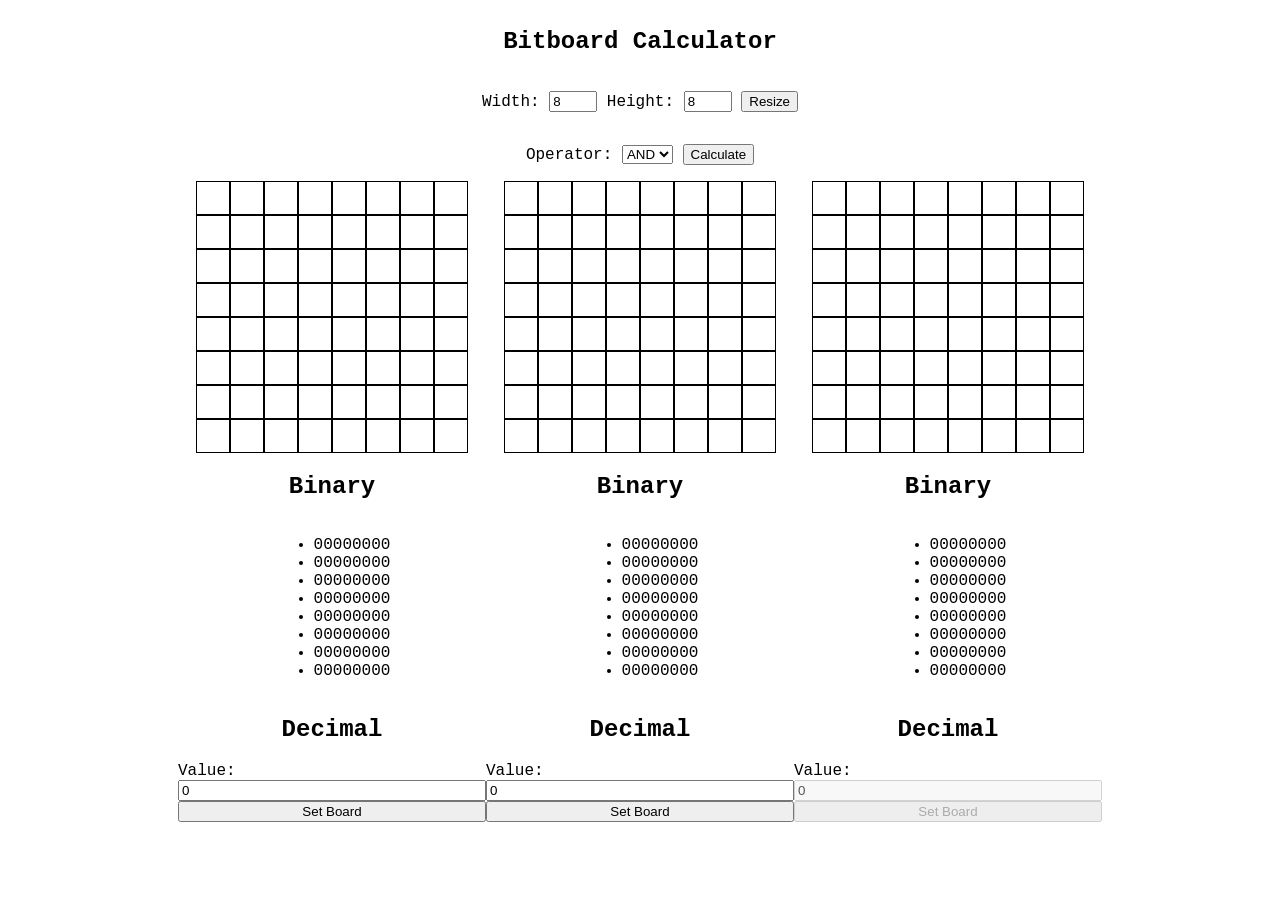
==== commit 052834bf: "add 2 input bitwise calculator function" ====
--- a/public/index.html
+++ b/public/index.html
@@ -10,6 +10,7 @@
   <body>
     <article class="main">
       <h1>Bitboard Calculator</h1>
+
       <form id="board_dimensions" class="board_dimensions">
         <label for="board_width">Width:</label>
         <input type="number" value="8" min="1" max="20" name="board_width" id="board_width" class="board_dimension" />
@@ -18,6 +19,16 @@
         <input type="submit" value="Resize" name="board_dimension_submit" id="board_dimension_submit" class="board_dimension_submit" />
       </form>
 
+      <form id="calculator" class="calculator">
+        <label for="operator">Operator:</label>
+        <select name="operator" id="operator" class="operator">
+          <option value="and">AND</option>
+          <option value="or">OR</option>
+          <option value="xor">XOR</option>
+        </select>
+        <input type="submit" value="Calculate" name="calculator_submit" id="calculator_submit" class="calculator_submit"/>
+      </form>
+
       <template id="cell">
         <div class="cell" data-value="0"></div>
       </template>
@@ -28,6 +39,7 @@
       </template>
 
       <div id="bitboards" class="bitboards">
+
         <div id="bitboard_a" class="bitboard">
           <div class="board">
             <div class="row">
@@ -131,6 +143,7 @@
             </form>
           </div>
         </div>
+
         <div id="bitboard_b" class="bitboard">
           <div class="board">
             <div class="row">
@@ -234,6 +247,110 @@
             </form>
           </div>
         </div>
+
+        <div id="bitboard_c" class="bitboard">
+          <div class="board">
+            <div class="row">
+              <div class="cell" data-value="0"></div>
+              <div class="cell" data-value="0"></div>
+              <div class="cell" data-value="0"></div>
+              <div class="cell" data-value="0"></div>
+              <div class="cell" data-value="0"></div>
+              <div class="cell" data-value="0"></div>
+              <div class="cell" data-value="0"></div>
+              <div class="cell" data-value="0"></div>
+            </div>
+            <div class="row">
+              <div class="cell" data-value="0"></div>
+              <div class="cell" data-value="0"></div>
+              <div class="cell" data-value="0"></div>
+              <div class="cell" data-value="0"></div>
+              <div class="cell" data-value="0"></div>
+              <div class="cell" data-value="0"></div>
+              <div class="cell" data-value="0"></div>
+              <div class="cell" data-value="0"></div>
+            </div>
+            <div class="row">
+              <div class="cell" data-value="0"></div>
+              <div class="cell" data-value="0"></div>
+              <div class="cell" data-value="0"></div>
+              <div class="cell" data-value="0"></div>
+              <div class="cell" data-value="0"></div>
+              <div class="cell" data-value="0"></div>
+              <div class="cell" data-value="0"></div>
+              <div class="cell" data-value="0"></div>
+            </div>
+            <div class="row">
+              <div class="cell" data-value="0"></div>
+              <div class="cell" data-value="0"></div>
+              <div class="cell" data-value="0"></div>
+              <div class="cell" data-value="0"></div>
+              <div class="cell" data-value="0"></div>
+              <div class="cell" data-value="0"></div>
+              <div class="cell" data-value="0"></div>
+              <div class="cell" data-value="0"></div>
+            </div>
+            <div class="row">
+              <div class="cell" data-value="0"></div>
+              <div class="cell" data-value="0"></div>
+              <div class="cell" data-value="0"></div>
+              <div class="cell" data-value="0"></div>
+              <div class="cell" data-value="0"></div>
+              <div class="cell" data-value="0"></div>
+              <div class="cell" data-value="0"></div>
+              <div class="cell" data-value="0"></div>
+            </div>
+            <div class="row">
+              <div class="cell" data-value="0"></div>
+              <div class="cell" data-value="0"></div>
+              <div class="cell" data-value="0"></div>
+              <div class="cell" data-value="0"></div>
+              <div class="cell" data-value="0"></div>
+              <div class="cell" data-value="0"></div>
+              <div class="cell" data-value="0"></div>
+              <div class="cell" data-value="0"></div>
+            </div>
+            <div class="row">
+              <div class="cell" data-value="0"></div>
+              <div class="cell" data-value="0"></div>
+              <div class="cell" data-value="0"></div>
+              <div class="cell" data-value="0"></div>
+              <div class="cell" data-value="0"></div>
+              <div class="cell" data-value="0"></div>
+              <div class="cell" data-value="0"></div>
+              <div class="cell" data-value="0"></div>
+            </div>
+            <div class="row">
+              <div class="cell" data-value="0"></div>
+              <div class="cell" data-value="0"></div>
+              <div class="cell" data-value="0"></div>
+              <div class="cell" data-value="0"></div>
+              <div class="cell" data-value="0"></div>
+              <div class="cell" data-value="0"></div>
+              <div class="cell" data-value="0"></div>
+              <div class="cell" data-value="0"></div>
+            </div>
+          </div>
+          <div class="bit">
+            <h2>Binary</h2>
+            <ul class="output_binary">
+              <li>00000000</li>
+              <li>00000000</li>
+              <li>00000000</li>
+              <li>00000000</li>
+              <li>00000000</li>
+              <li>00000000</li>
+              <li>00000000</li>
+              <li>00000000</li>
+            </ul>
+            <h2>Decimal</h2>
+            <form class="decimal">
+              <label for="decimal_value">Value:</label>
+              <input type="number" disabled="disabled" value="0" min="0" name="decimal_value" class="decimal_value" />
+              <input type="submit" disabled="disabled" value="Set Board" name="decimal_submit" class="decimal_submit" />
+            </form>
+          </div>
+
       </div>
     </article>
   </body>
--- a/public/stylesheets/application.css
+++ b/public/stylesheets/application.css
@@ -38,6 +38,10 @@
 }
 
 .board_dimensions {
+  padding: 1em 0;
+}
+
+.calculator {
   padding: 1em 0;
 }
 
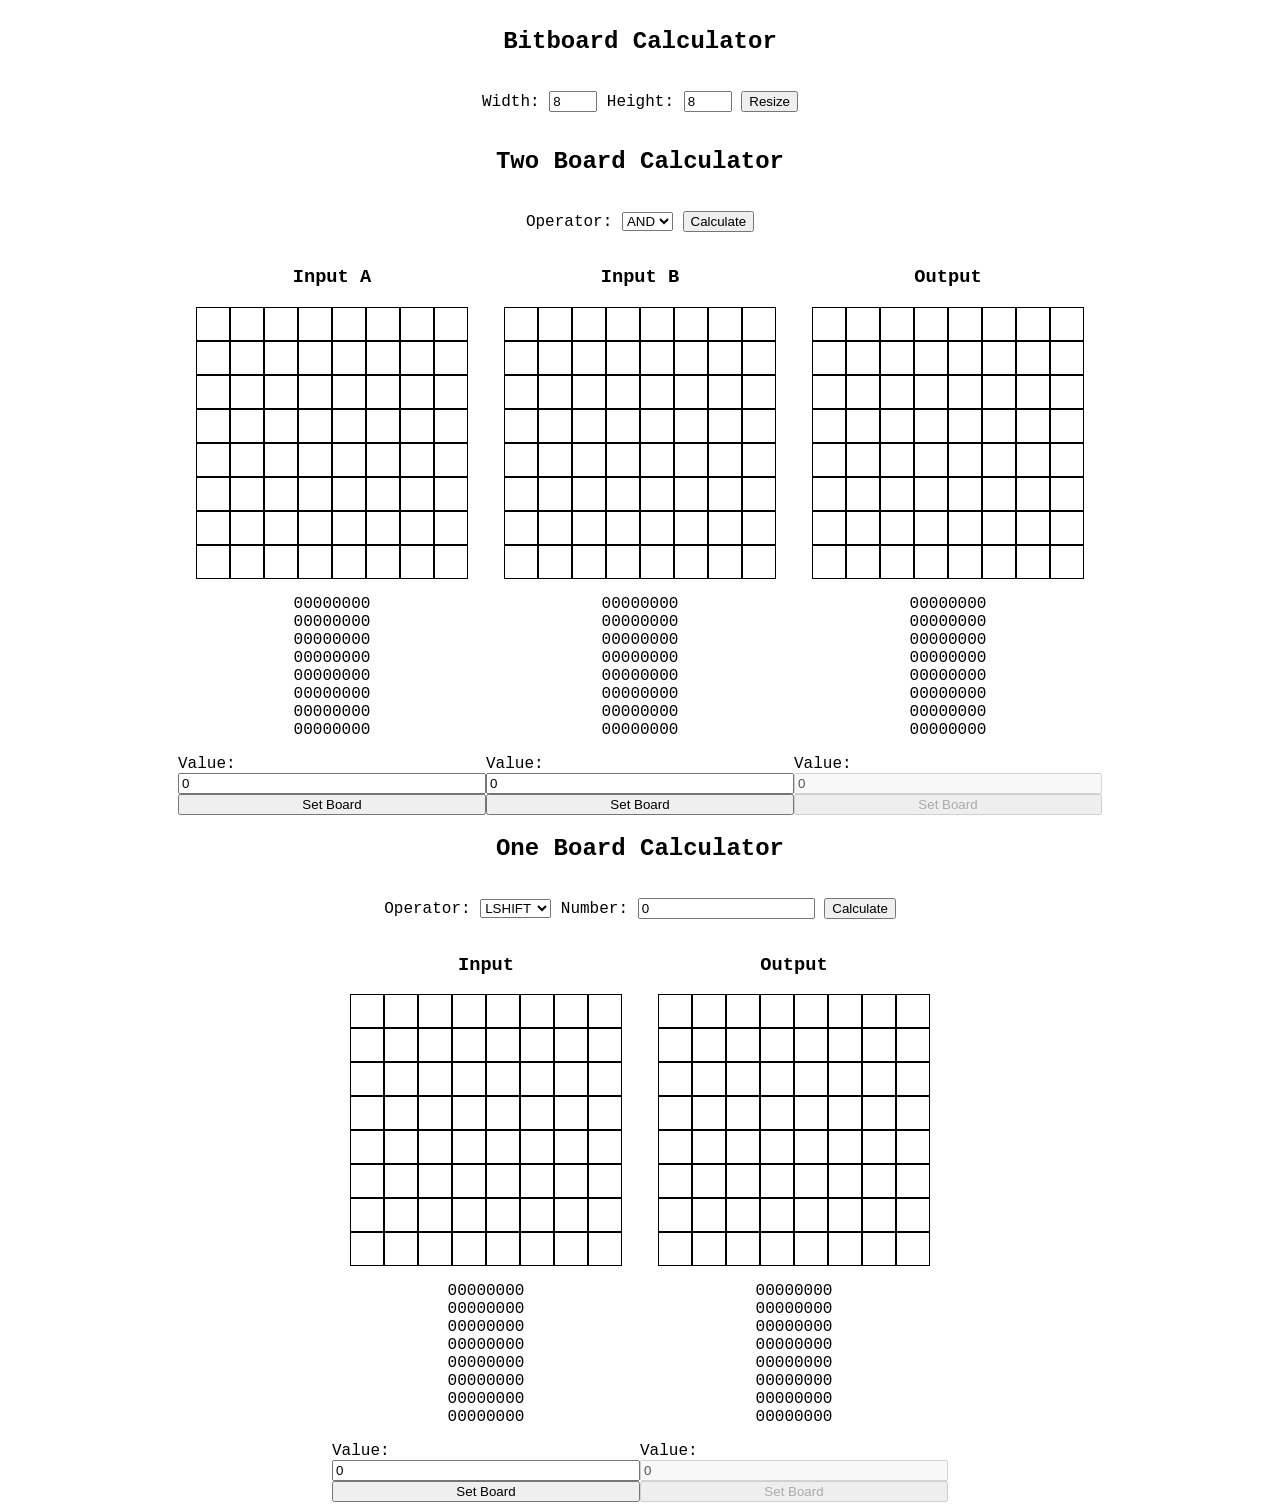
==== commit de3633ee: "add 1 input bitwise calculator function" ====
--- a/public/index.html
+++ b/public/index.html
@@ -19,28 +19,30 @@
         <input type="submit" value="Resize" name="board_dimension_submit" id="board_dimension_submit" class="board_dimension_submit" />
       </form>
 
-      <form id="calculator" class="calculator">
+      <template id="cell">
+        <div class="cell" data-value="0"></div>
+      </template>
+
+      <template id="row">
+        <div class="row">
+        </div>
+      </template>
+
+      <h2>Two Board Calculator</h2>
+      <form id="two_board_calculator" class="calculator">
         <label for="operator">Operator:</label>
-        <select name="operator" id="operator" class="operator">
+        <select name="operator" id="two_board_operator" class="operator">
           <option value="and">AND</option>
           <option value="or">OR</option>
           <option value="xor">XOR</option>
         </select>
-        <input type="submit" value="Calculate" name="calculator_submit" id="calculator_submit" class="calculator_submit"/>
+        <input type="submit" value="Calculate" name="calculator_submit" id="two_board_calculator_submit" class="calculator_submit"/>
       </form>
 
-      <template id="cell">
-        <div class="cell" data-value="0"></div>
-      </template>
-
-      <template id="row">
-        <div class="row">
-        </div>
-      </template>
-
-      <div id="bitboards" class="bitboards">
+      <div id="two_board_bitboards" class="bitboards">
 
         <div id="bitboard_a" class="bitboard">
+          <h3>Input A</h3>
           <div class="board">
             <div class="row">
               <div class="cell" data-value="0"></div>
@@ -124,7 +126,6 @@
             </div>
           </div>
           <div class="bit">
-            <h2>Binary</h2>
             <ul class="output_binary">
               <li>00000000</li>
               <li>00000000</li>
@@ -135,7 +136,6 @@
               <li>00000000</li>
               <li>00000000</li>
             </ul>
-            <h2>Decimal</h2>
             <form class="decimal">
               <label for="decimal_value">Value:</label>
               <input type="number" value="0" min="0" name="decimal_value" class="decimal_value" />
@@ -145,6 +145,7 @@
         </div>
 
         <div id="bitboard_b" class="bitboard">
+          <h3>Input B</h3>
           <div class="board">
             <div class="row">
               <div class="cell" data-value="0"></div>
@@ -228,7 +229,6 @@
             </div>
           </div>
           <div class="bit">
-            <h2>Binary</h2>
             <ul class="output_binary">
               <li>00000000</li>
               <li>00000000</li>
@@ -239,7 +239,6 @@
               <li>00000000</li>
               <li>00000000</li>
             </ul>
-            <h2>Decimal</h2>
             <form class="decimal">
               <label for="decimal_value">Value:</label>
               <input type="number" value="0" min="0" name="decimal_value" class="decimal_value" />
@@ -249,6 +248,7 @@
         </div>
 
         <div id="bitboard_c" class="bitboard">
+          <h3>Output</h3>
           <div class="board">
             <div class="row">
               <div class="cell" data-value="0"></div>
@@ -332,7 +332,6 @@
             </div>
           </div>
           <div class="bit">
-            <h2>Binary</h2>
             <ul class="output_binary">
               <li>00000000</li>
               <li>00000000</li>
@@ -343,13 +342,233 @@
               <li>00000000</li>
               <li>00000000</li>
             </ul>
-            <h2>Decimal</h2>
             <form class="decimal">
               <label for="decimal_value">Value:</label>
               <input type="number" disabled="disabled" value="0" min="0" name="decimal_value" class="decimal_value" />
               <input type="submit" disabled="disabled" value="Set Board" name="decimal_submit" class="decimal_submit" />
             </form>
           </div>
+        </div>
+      </div>
+      
+      <h2>One Board Calculator</h2>
+      <form id="one_board_calculator" class="calculator">
+        <label for="operator">Operator:</label>
+        <select name="operator" id="one_board_operator" class="operator">
+          <option value="lshift">LSHIFT</option>
+          <option value="rshift">RSHIFT</option>
+        </select>
+        <label for="number">Number:</label>
+        <input type="number" value="0" min="0" name="number" id="one_board_number" class="number" />
+        <input type="submit" value="Calculate" name="calculator_submit" id="one_board_calculator_submit" class="calculator_submit"/>
+      </form>
+
+      <div id="two_board_bitboards" class="bitboards">
+
+        <div id="bitboard_d" class="bitboard">
+          <h3>Input</h3>
+          <div class="board">
+            <div class="row">
+              <div class="cell" data-value="0"></div>
+              <div class="cell" data-value="0"></div>
+              <div class="cell" data-value="0"></div>
+              <div class="cell" data-value="0"></div>
+              <div class="cell" data-value="0"></div>
+              <div class="cell" data-value="0"></div>
+              <div class="cell" data-value="0"></div>
+              <div class="cell" data-value="0"></div>
+            </div>
+            <div class="row">
+              <div class="cell" data-value="0"></div>
+              <div class="cell" data-value="0"></div>
+              <div class="cell" data-value="0"></div>
+              <div class="cell" data-value="0"></div>
+              <div class="cell" data-value="0"></div>
+              <div class="cell" data-value="0"></div>
+              <div class="cell" data-value="0"></div>
+              <div class="cell" data-value="0"></div>
+            </div>
+            <div class="row">
+              <div class="cell" data-value="0"></div>
+              <div class="cell" data-value="0"></div>
+              <div class="cell" data-value="0"></div>
+              <div class="cell" data-value="0"></div>
+              <div class="cell" data-value="0"></div>
+              <div class="cell" data-value="0"></div>
+              <div class="cell" data-value="0"></div>
+              <div class="cell" data-value="0"></div>
+            </div>
+            <div class="row">
+              <div class="cell" data-value="0"></div>
+              <div class="cell" data-value="0"></div>
+              <div class="cell" data-value="0"></div>
+              <div class="cell" data-value="0"></div>
+              <div class="cell" data-value="0"></div>
+              <div class="cell" data-value="0"></div>
+              <div class="cell" data-value="0"></div>
+              <div class="cell" data-value="0"></div>
+            </div>
+            <div class="row">
+              <div class="cell" data-value="0"></div>
+              <div class="cell" data-value="0"></div>
+              <div class="cell" data-value="0"></div>
+              <div class="cell" data-value="0"></div>
+              <div class="cell" data-value="0"></div>
+              <div class="cell" data-value="0"></div>
+              <div class="cell" data-value="0"></div>
+              <div class="cell" data-value="0"></div>
+            </div>
+            <div class="row">
+              <div class="cell" data-value="0"></div>
+              <div class="cell" data-value="0"></div>
+              <div class="cell" data-value="0"></div>
+              <div class="cell" data-value="0"></div>
+              <div class="cell" data-value="0"></div>
+              <div class="cell" data-value="0"></div>
+              <div class="cell" data-value="0"></div>
+              <div class="cell" data-value="0"></div>
+            </div>
+            <div class="row">
+              <div class="cell" data-value="0"></div>
+              <div class="cell" data-value="0"></div>
+              <div class="cell" data-value="0"></div>
+              <div class="cell" data-value="0"></div>
+              <div class="cell" data-value="0"></div>
+              <div class="cell" data-value="0"></div>
+              <div class="cell" data-value="0"></div>
+              <div class="cell" data-value="0"></div>
+            </div>
+            <div class="row">
+              <div class="cell" data-value="0"></div>
+              <div class="cell" data-value="0"></div>
+              <div class="cell" data-value="0"></div>
+              <div class="cell" data-value="0"></div>
+              <div class="cell" data-value="0"></div>
+              <div class="cell" data-value="0"></div>
+              <div class="cell" data-value="0"></div>
+              <div class="cell" data-value="0"></div>
+            </div>
+          </div>
+          <div class="bit">
+            <ul class="output_binary">
+              <li>00000000</li>
+              <li>00000000</li>
+              <li>00000000</li>
+              <li>00000000</li>
+              <li>00000000</li>
+              <li>00000000</li>
+              <li>00000000</li>
+              <li>00000000</li>
+            </ul>
+            <form class="decimal">
+              <label for="decimal_value">Value:</label>
+              <input type="number" value="0" min="0" name="decimal_value" class="decimal_value" />
+              <input type="submit" value="Set Board" name="decimal_submit" class="decimal_submit" />
+            </form>
+          </div>
+        </div>
+
+        <div id="bitboard_e" class="bitboard">
+          <h3>Output</h3>
+          <div class="board">
+            <div class="row">
+              <div class="cell" data-value="0"></div>
+              <div class="cell" data-value="0"></div>
+              <div class="cell" data-value="0"></div>
+              <div class="cell" data-value="0"></div>
+              <div class="cell" data-value="0"></div>
+              <div class="cell" data-value="0"></div>
+              <div class="cell" data-value="0"></div>
+              <div class="cell" data-value="0"></div>
+            </div>
+            <div class="row">
+              <div class="cell" data-value="0"></div>
+              <div class="cell" data-value="0"></div>
+              <div class="cell" data-value="0"></div>
+              <div class="cell" data-value="0"></div>
+              <div class="cell" data-value="0"></div>
+              <div class="cell" data-value="0"></div>
+              <div class="cell" data-value="0"></div>
+              <div class="cell" data-value="0"></div>
+            </div>
+            <div class="row">
+              <div class="cell" data-value="0"></div>
+              <div class="cell" data-value="0"></div>
+              <div class="cell" data-value="0"></div>
+              <div class="cell" data-value="0"></div>
+              <div class="cell" data-value="0"></div>
+              <div class="cell" data-value="0"></div>
+              <div class="cell" data-value="0"></div>
+              <div class="cell" data-value="0"></div>
+            </div>
+            <div class="row">
+              <div class="cell" data-value="0"></div>
+              <div class="cell" data-value="0"></div>
+              <div class="cell" data-value="0"></div>
+              <div class="cell" data-value="0"></div>
+              <div class="cell" data-value="0"></div>
+              <div class="cell" data-value="0"></div>
+              <div class="cell" data-value="0"></div>
+              <div class="cell" data-value="0"></div>
+            </div>
+            <div class="row">
+              <div class="cell" data-value="0"></div>
+              <div class="cell" data-value="0"></div>
+              <div class="cell" data-value="0"></div>
+              <div class="cell" data-value="0"></div>
+              <div class="cell" data-value="0"></div>
+              <div class="cell" data-value="0"></div>
+              <div class="cell" data-value="0"></div>
+              <div class="cell" data-value="0"></div>
+            </div>
+            <div class="row">
+              <div class="cell" data-value="0"></div>
+              <div class="cell" data-value="0"></div>
+              <div class="cell" data-value="0"></div>
+              <div class="cell" data-value="0"></div>
+              <div class="cell" data-value="0"></div>
+              <div class="cell" data-value="0"></div>
+              <div class="cell" data-value="0"></div>
+              <div class="cell" data-value="0"></div>
+            </div>
+            <div class="row">
+              <div class="cell" data-value="0"></div>
+              <div class="cell" data-value="0"></div>
+              <div class="cell" data-value="0"></div>
+              <div class="cell" data-value="0"></div>
+              <div class="cell" data-value="0"></div>
+              <div class="cell" data-value="0"></div>
+              <div class="cell" data-value="0"></div>
+              <div class="cell" data-value="0"></div>
+            </div>
+            <div class="row">
+              <div class="cell" data-value="0"></div>
+              <div class="cell" data-value="0"></div>
+              <div class="cell" data-value="0"></div>
+              <div class="cell" data-value="0"></div>
+              <div class="cell" data-value="0"></div>
+              <div class="cell" data-value="0"></div>
+              <div class="cell" data-value="0"></div>
+              <div class="cell" data-value="0"></div>
+            </div>
+          </div>
+          <div class="bit">
+            <ul class="output_binary">
+              <li>00000000</li>
+              <li>00000000</li>
+              <li>00000000</li>
+              <li>00000000</li>
+              <li>00000000</li>
+              <li>00000000</li>
+              <li>00000000</li>
+              <li>00000000</li>
+            </ul>
+            <form class="decimal">
+              <label for="decimal_value">Value:</label>
+              <input type="number" disabled="disabled" value="0" min="0" name="decimal_value" class="decimal_value" />
+              <input type="submit" disabled="disabled" value="Set Board" name="decimal_submit" class="decimal_submit" />
+            </form>
+          </div>
 
       </div>
     </article>
--- a/public/stylesheets/application.css
+++ b/public/stylesheets/application.css
@@ -11,6 +11,11 @@
   align-items: center;
   justify-content: center;
   flex-direction: column;
+}
+
+ul {
+  list-style: none;
+  padding: 0;
 }
 
 .bitboards {
